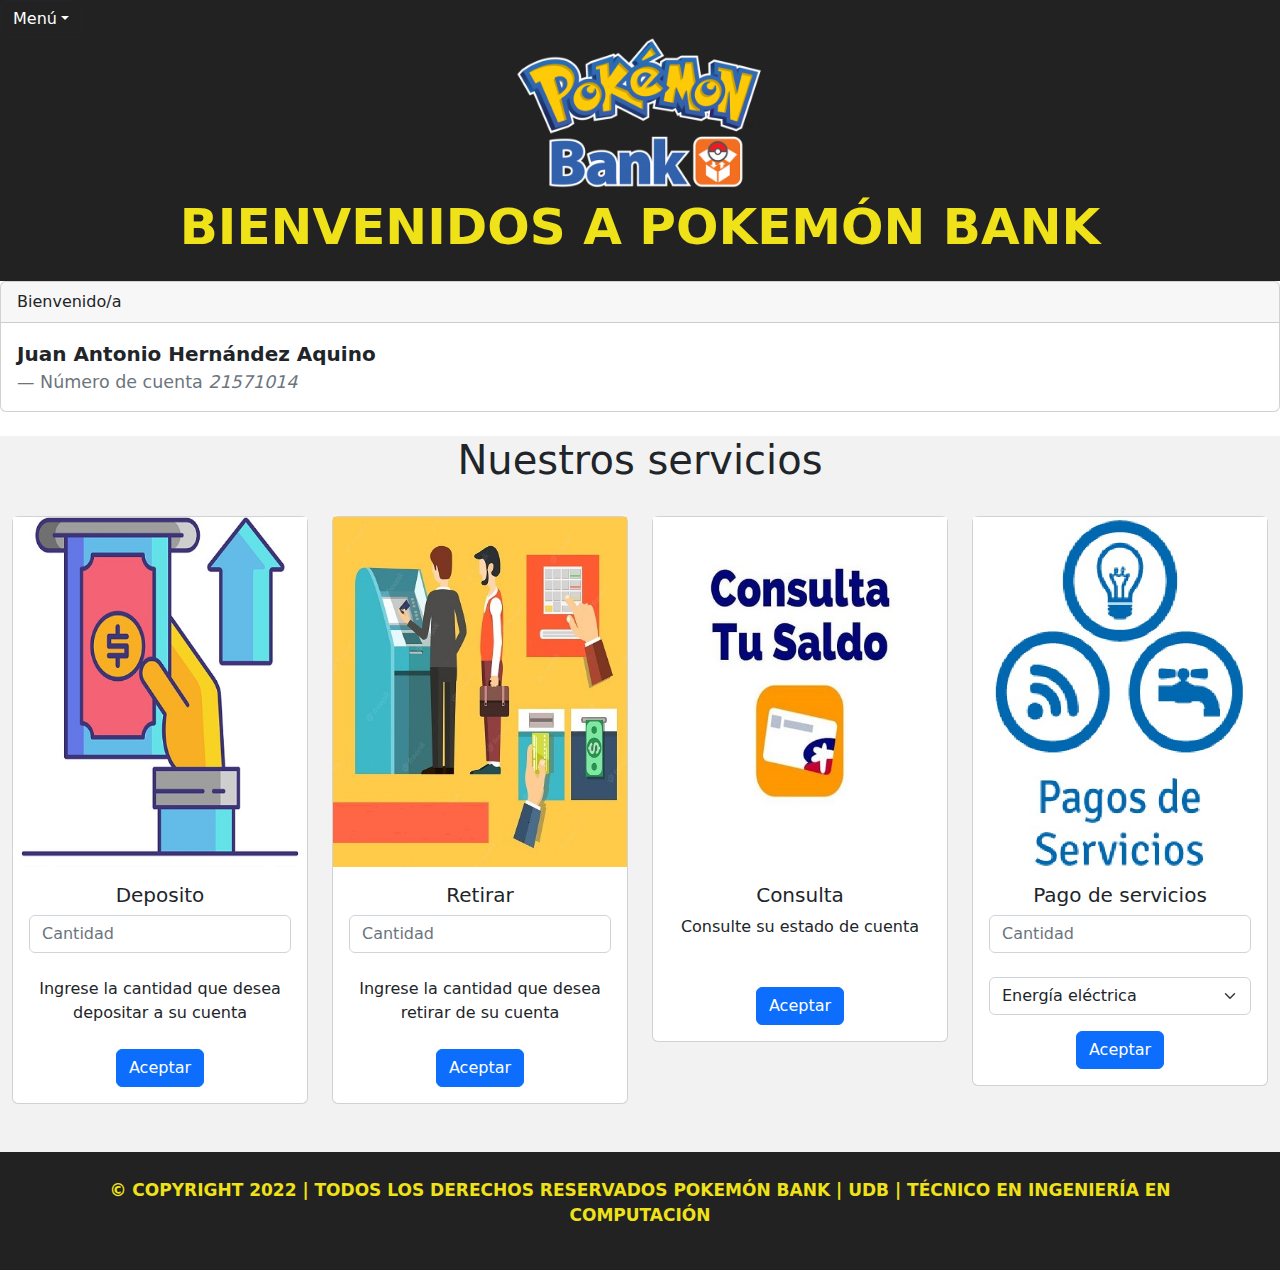
==== ptprincipal.html @ 550bbb99 "Se agrega el proyecto" ====
<!DOCTYPE html>
<html lang="en">
<head>
    <meta charset="UTF-8">
    <meta http-equiv="X-UA-Compatible" content="IE=edge">
    <meta name="viewport" content="width=device-width, initial-scale=1.0">
    <title>Pokemón Bank</title>
    <link rel="stylesheet" href="css/ptprincipal.css">
    <link rel="shortcut icon" href="img/icons8.png">
    <link rel="stylesheet" href="css/bootstrap.css">
    <link rel="preconnect" href="https://fonts.googleapis.com">
    <link rel="preconnect" href="https://fonts.gstatic.com" crossorigin>
    <link href="https://fonts.googleapis.com/css2?family=Open+Sans:ital,wght@1,500&display=swap" rel="stylesheet">
</head>
<body>
    <header>
        <div class="dropdown">
            <a class="btn btn-dark dropdown-toggle" href="" role="button" data-bs-toggle="dropdown" aria-expanded="false">Menú</a>
            <ul class="dropdown-menu">
                <li><a class="dropdown-item" href="#">Historial de Transacciones</a></li>
                <li><a class="dropdown-item" href="grafica.html">Gráfico</a></li>
                <li><a class="dropdown-item" href="Index.html">Salir</a></li>
            </ul>
        </div>
        <div class="container-fluid">
            <center><img src="img/poke.png" alt=""width="250" height="150" class=""></center>
            <center><p class="fw-bold texto-header d-inline-block align-text-top">BIENVENIDOS A POKEMÓN BANK</p></center>
        </div>
    </header>
    <div class="cuenta">
        <div class="card">
            <div class="card-header">Bienvenido/a</div>
            <div class="card-body">
                <blockquote class="blockquote mb-0">
                    <b><p>Juan Antonio Hernández Aquino</p></b>
                    <footer class="blockquote-footer">Número de cuenta <cite title="Source Title">21571014</cite></footer>
                </blockquote>
            </div>
        </div>
    </div>
    <br>
    <div class="content">
        <div class="container-fluid">
            <center><h1>Nuestros servicios</h1></center>
        </div>
        <br>
        <div class="container-fluid">
            <div class="row">
                <div class="col-lg-3 col-md-3 col-sm-6" id="card1">
                    <div class="card">
                        <img src="img/deposito2.jpg" height="350px">
                        <div class="card-body">
                            <center><h5 class="card-title">Deposito</h5></center>
                            <input type="number" id="" class="form-control" placeholder="Cantidad">
                            <br>
                            <center><p class="card-text">Ingrese la cantidad que desea depositar a su cuenta</p></center>
                            <br>
                            <center><a href="" class="btn btn-primary">Aceptar</a></center>
                        </div>
                    </div>
                </div>
                <div class="col-lg-3 col-md-3 col-sm-6">
                    <div class="card" id="card2">
                        <img src="img/retirodinero.jpg" height="350px">
                        <div class="card-body">
                            <center><h5 class="card-title">Retirar</h5></center>
                            <input type="number" id="" class="form-control" placeholder="Cantidad">
                            <br>
                            <center><p class="card-text">Ingrese la cantidad que desea retirar de su cuenta</p></center>
                            <br>
                            <center><a href="" class="btn btn-primary">Aceptar</a></center>
                        </div>
                    </div>
                </div>
                <div class="col-lg-3 col-md-3 col-sm-6">
                    <div class="card" id="card3">
                        <img src="img/consulsal.jpg" height="350">
                        <div class="card-body">
                            <center><h5 class="card-title">Consulta</h5></center>   
                            <center><p class="card-text">Consulte su estado de cuenta</p></center>
                            <br><br>
                            <center><a href="" class="btn btn-primary">Aceptar</a></center>
                        </div>
                    </div>
                </div>
                <div class="col-lg-3 col-md-3 col-sm-6">
                    <div class="card" id="card4">
                        <img src="img/pagoservi.jpg" height="350px">
                        <div class="card-body">
                            <center><h5 class="card-title">Pago de servicios</h5></center>
                            <input type="number" id="" class="form-control" placeholder="Cantidad">
                            <br>
                            <div class="mb-3">
                                <select id="" class="form-select">
                                    <option>Energía eléctrica</option>
                                    <option>Internet</option>
                                    <option>Telefonía</option>
                                    <option>Agua potable</option>
                                </select>
                            </div>
                            <center><a href="" class="btn btn-primary">Aceptar</a></center>  
                        </div>
                    </div>
                </div>
            </div>
        </div>
        <br><br>
    </div>
    <footer>
        <div class="container-fluid" id="pie">
        <div class="container-fluid">
            <div class="row" id="titulo-final">
                <p class="footer-h5 fw-bold"> © COPYRIGHT 2022 | TODOS LOS DERECHOS RESERVADOS POKEMÓN BANK | UDB | TÉCNICO EN INGENIERÍA EN COMPUTACIÓN </p>
            </div>
        </div>
    </footer>
        <script     src="https://cdn.jsdelivr.net/npm/bootstrap@5.2.1/dist/js/bootstrap.bundle.min.js" integrity="sha384-u1OknCvxWvY5kfmNBILK2hRnQC3Pr17a+RTT6rIHI7NnikvbZlHgTPOOmMi466C8" crossorigin="anonymous">
        </script>
</body>
</html>
---- css/ptprincipal.css ----
*{
    margin: 0;
    padding: 0;
    box-sizing: border-box;
 }
body{
    font-family:'Open Sans';
    display: block; 
}

/*ESTILOS DE HEADER*/ 
header{
    background: #222222;
    width: 100%;
    min-height: 150px;
}
.texto-header{
    font-size: 50px;
    color: hsl(56, 88%, 52%);
}
/*ESTILOS DE HEADER*/ 


/*ESTILOS MENÚ*/
.content{
    background: #f2f2f2;
}
/*ESTILOS MENÚ*/

/*ESTILOS FOOTER*/
#pie{
    background-color: #222222;
    padding: 2%;
    overflow: hidden;
    color: white;
}
#titulo-final{
    text-align: center;
    background-color: #222222;
    font-size: 17px;
    color: #ffffff;
}
.footer-h5{
    color: hsl(56, 88%, 52%);
}
/*ESTILOS FOOTER*/
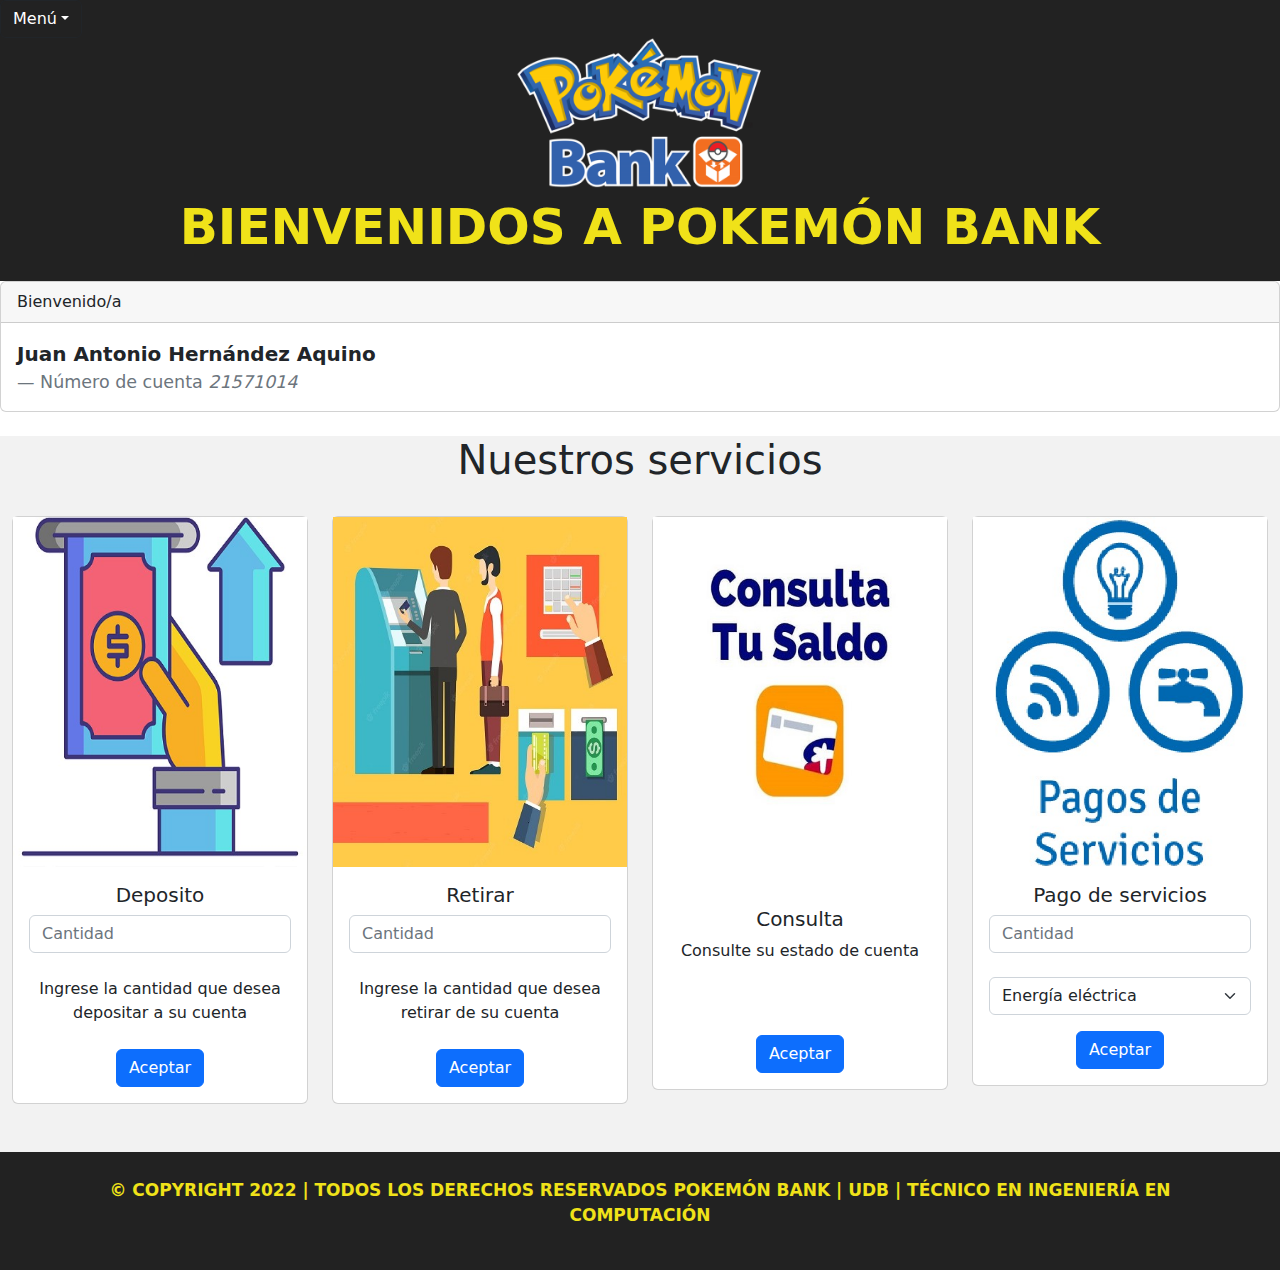
==== commit 7d00acd8: "version final" ====
--- a/ptprincipal.html
+++ b/ptprincipal.html
@@ -17,7 +17,7 @@
         <div class="dropdown">
             <a class="btn btn-dark dropdown-toggle" href="" role="button" data-bs-toggle="dropdown" aria-expanded="false">Menú</a>
             <ul class="dropdown-menu">
-                <li><a class="dropdown-item" href="#">Historial de Transacciones</a></li>
+                <li><a class="dropdown-item" href="historial.html">Historial de Transacciones</a></li>
                 <li><a class="dropdown-item" href="grafica.html">Gráfico</a></li>
                 <li><a class="dropdown-item" href="Index.html">Salir</a></li>
             </ul>
@@ -76,9 +76,10 @@
                     <div class="card" id="card3">
                         <img src="img/consulsal.jpg" height="350">
                         <div class="card-body">
+                            <br>
                             <center><h5 class="card-title">Consulta</h5></center>   
                             <center><p class="card-text">Consulte su estado de cuenta</p></center>
-                            <br><br>
+                            <br><br><br>
                             <center><a href="" class="btn btn-primary">Aceptar</a></center>
                         </div>
                     </div>
